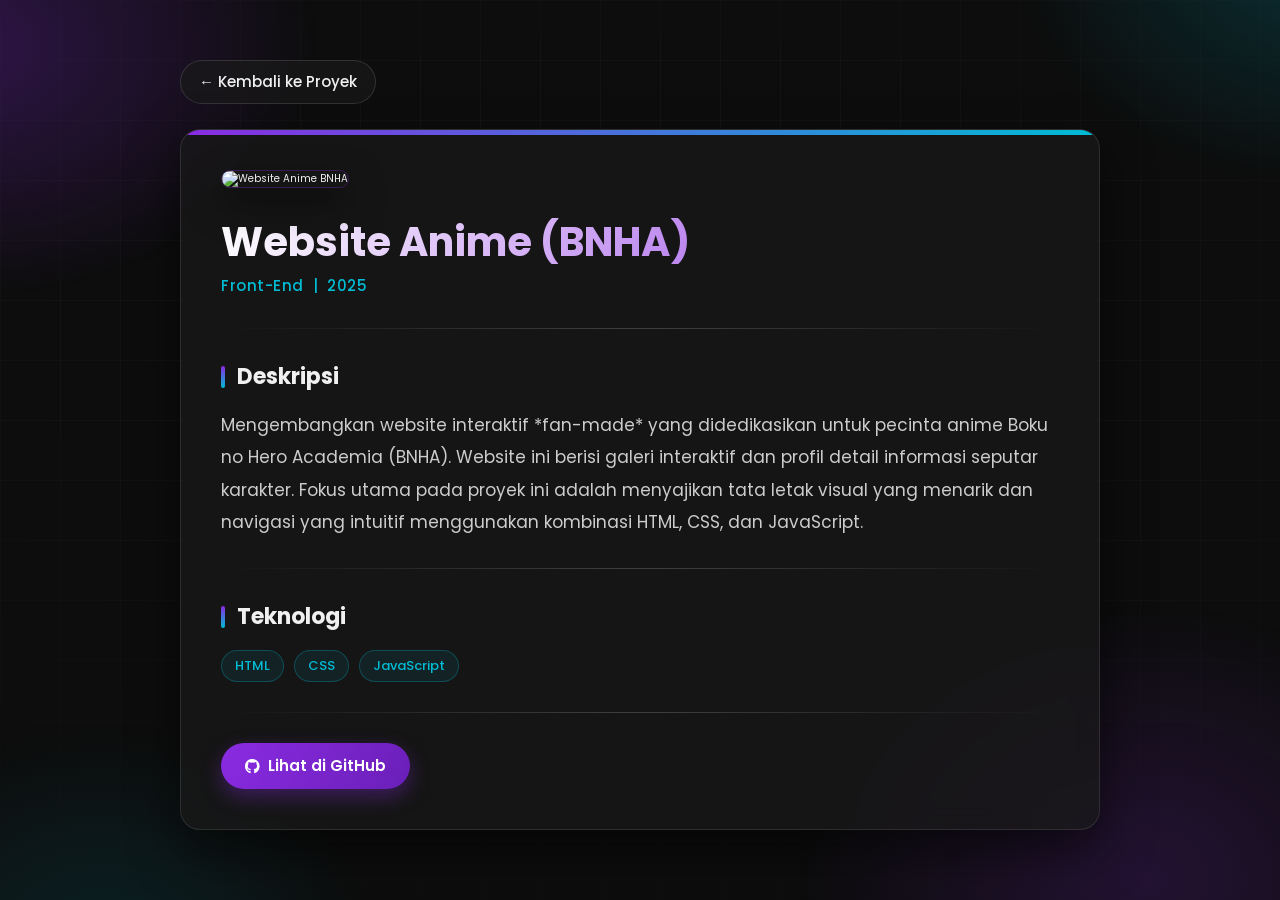
==== animeBNHA.html @ a7925cf9 "Portfolio: ganti 3 proyek, tombol detail, dan integrasi form kontak Proyek - Ganti 3 proyek lama (Ab" ====
<!DOCTYPE html>
<html lang="id">
<head>
    <meta charset="UTF-8">
    <meta name="viewport" content="width=device-width, initial-scale=1.0">
    <title>Detail Projek - Website Anime (BNHA)</title>
    <link rel="stylesheet" href="https://cdnjs.cloudflare.com/ajax/libs/font-awesome/6.7.2/css/all.min.css" integrity="sha512-Evv84Mr4kqVGRNSgIGL/F/aIDqQb7xQ2vcrdIwxfjThSH8CSR7PBEakCr51Ck+w+/U6swU2Im1vVX0SVk9ABhg==" crossorigin="anonymous" referrerpolicy="no-referrer" />
    <link rel="stylesheet" href="style.css">
</head>
<body class="detail-page-body">

    <main class="project-detail-container">
        <a href="index.html#experience" class="back-button">&larr; Kembali ke Proyek</a>

        <div class="project-detail-card">
            <img src="img/WB.jpg" alt="Website Anime BNHA" class="project-hero-image">
            
            <div class="project-header">
                <h1>Website Anime (BNHA)</h1>
                <p class="project-meta">Front-End &nbsp;|&nbsp; 2025</p>
            </div>

            <hr>

            <div class="project-section">
                <h2>Deskripsi</h2>
                <p>
                    Mengembangkan website interaktif *fan-made* yang didedikasikan untuk pecinta anime Boku no Hero Academia (BNHA). Website ini berisi galeri interaktif dan profil detail informasi seputar karakter. Fokus utama pada proyek ini adalah menyajikan tata letak visual yang menarik dan navigasi yang intuitif menggunakan kombinasi HTML, CSS, dan JavaScript.
                </p>
            </div>

            <hr>

            <div class="project-section">
                <h2>Teknologi</h2>
                <div class="tech-tags">
                    <span>HTML</span>
                    <span>CSS</span>
                    <span>JavaScript</span>
                </div>
            </div>

            <hr>

            <div class="project-actions">
                <a href="https://github.com/Mugni120/web_BNHA" target="_blank" rel="noopener noreferrer" class="btn-github">
                    <i class="fa-brands fa-github"></i> Lihat di GitHub
                </a>
            </div>
        </div>
    </main>

</body>
</html>
---- style.css ----
@import url('https://fonts.googleapis.com/css2?family=Poppins:wght@300;400;500;600;700;800;900&display=swap');

* {
    margin: 0;
    padding: 0;
    box-sizing: border-box;
    text-decoration: none;
    border: none;
    outline: none;
    scroll-behavior: smooth;
    font-family: 'Poppins', sans-serif;
}

:root {
    --bg-color: #0d0d0d; /* Darker background */
    --second-bg-color: #1a1a1a; /* Slightly lighter for sections */
    --text-color: #f0f0f0; /* Off-white for text */
    --main-color: #8a2be2; /* Vibrant purple (Violet) */
    --accent-color: #00bcd4; /* Cyan accent for highlights */
}

html {
    font-size: 62.5%; /* 1rem = 10px */
    overflow-x: hidden; /* Prevent horizontal scroll */
}

body {
    background: var(--bg-color);
    color: var(--text-color);
    line-height: 1.6;
}

/* Scrollbar Styles */
html::-webkit-scrollbar {
    width: 0.8rem;
}

html::-webkit-scrollbar-track {
    background: var(--bg-color);
}

html::-webkit-scrollbar-thumb {
    background: var(--main-color);
    border-radius: 0.5rem;
}

/* Header */
.header {
    position: fixed;
    top: 0;
    left: 0;
    width: 100%;
    padding: 2rem 9%;
    background: rgba(13, 13, 13, 0.95); /* Semi-transparent background */
    backdrop-filter: blur(10px); /* Frosted glass effect */
    display: flex;
    justify-content: space-between;
    align-items: center;
    z-index: 1000; /* Ensure header stays on top */
    box-shadow: 0 0.5rem 1rem rgba(0, 0, 0, 0.2);
    transition: 0.3s ease;
}

.logo {
    font-size: 3.2rem;
    color: var(--main-color);
    font-weight: 800;
    cursor: default;
    opacity: 0; /* For animation */
    animation: slideRight 1s ease forwards;
}

.navbar a {
    font-size: 1.7rem;
    color: var(--text-color);
    margin-left: 3.5rem;
    font-weight: 500;
    transition: 0.4s ease;
    position: relative;
}

.navbar a::after {
    content: '';
    position: absolute;
    width: 0;
    height: 0.2rem;
    background: var(--main-color);
    bottom: -0.5rem;
    left: 0;
    transition: 0.3s ease;
}

.navbar a:hover::after,
.navbar a.active::after {
    width: 100%;
}

.navbar a:hover,
.navbar a.active {
    color: var(--main-color);
}

#menu-icon {
    font-size: 3.6rem;
    color: var(--main-color);
    cursor: pointer;
    display: none;
    transition: transform 0.3s ease;
}

#menu-icon.fa-times {
    transform: rotate(90deg);
}

/* Media Queries for Navbar */
@media (max-width: 995px) {
    #menu-icon {
        display: block;
    }
    
    .navbar {
        position: absolute;
        top: 100%;
        left: 0;
        width: 100%;
        padding: 1rem 9%;
        background-color: var(--second-bg-color);
        border-top: 0.1rem solid rgba(255, 255, 255, 0.1);
        box-shadow: 0 0.5rem 1rem rgba(0, 0, 0, 0.2);
        display: none; /* Hidden by default */
        opacity: 0;
        transform: translateY(-20px);
        transition: opacity 0.3s ease, transform 0.3s ease;
    }
    
    .navbar.active {
        display: block;
        opacity: 1;
        transform: translateY(0);
    }
    
    .navbar a {
        display: block;
        font-size: 2rem;
        margin: 2rem 0;
        text-align: center;
        margin-left: 0;
    }
    
    .navbar a::after {
        display: none; /* Hide underline on mobile menu */
    }
}

/* Sections */
section {
    min-height: 100vh;
    padding: 10rem 9% 2rem;
}

.heading {
    font-size: 4.5rem;
    text-align: center;
    margin-bottom: 5rem;
    color: var(--text-color);
}

.heading span {
    color: var(--main-color);
}

/* Home Section */
.home {
    display: flex;
    align-items: center;
    justify-content: center;
    gap: 8rem;
    background: var(--bg-color);
    padding-top: 15rem; /* Space for fixed header */
}

.home-content {
    max-width: 60rem;
    opacity: 0;
    animation: slideLeft 1s ease forwards;
}

.home-content h1 {
    font-size: 5.6rem;
    font-weight: 700;
    line-height: 1.2;
    margin-bottom: 1rem;
}

.home-content h1 span {
    color: var(--main-color);
}

.home-content h3 {
    font-size: 3.2rem;
    margin-bottom: 2rem;
    font-weight: 700;
}

.home-content h3 span {
    color: var(--accent-color);
}

.home-content p {
    font-size: 1.7rem;
    font-weight: 400;
    margin-bottom: 3rem;
    color: #cccccc;
}

.home-img {
    flex: 1;
    text-align: center;
}

.home-img img {
    position: relative;
    width: 35vw; /* Slightly larger image */
    max-width: 450px;
    min-width: 300px;
    border-radius: 50%;
    box-shadow: 0 0 35px var(--main-color),
                0 0 70px var(--accent-color);
    transition: 0.5s ease;
    opacity: 0;
    animation: zoomIn 1s ease forwards, floatImage 4s ease-in-out infinite;
    animation-delay: 1s, 2s;
}

.home-img img:hover {
    transform: scale(1.05) rotate(2deg);
    box-shadow: 0 0 50px var(--main-color),
                0 0 100px var(--accent-color);
}

/* Social Icons */
.social-icons {
    margin-bottom: 4rem;
    display: flex;
    gap: 1.5rem;
}

.social-icons a {
    display: inline-flex;
    justify-content: center;
    align-items: center;
    width: 4.8rem;
    height: 4.8rem;
    background: transparent;
    border: 0.2rem solid var(--main-color);
    font-size: 2.2rem;
    border-radius: 50%;
    color: var(--main-color);
    transition: 0.4s ease;
    position: relative;
    overflow: hidden;
}

.social-icons a::before {
    content: '';
    position: absolute;
    top: 0;
    left: 0;
    width: 0;
    height: 100%;
    background: var(--main-color);
    z-index: -1;
    transition: 0.4s ease;
}

.social-icons a:hover::before {
    width: 100%;
}

.social-icons a:hover {
    color: var(--text-color);
    box-shadow: 0 0 20px var(--main-color);
    transform: translateY(-5px);
}

/* Buttons */
.btn {
    display: inline-block;
    padding: 1.2rem 3.5rem;
    background: var(--main-color);
    border-radius: 4rem;
    font-size: 1.7rem;
    color: var(--text-color);
    font-weight: 600;
    letter-spacing: 0.05rem;
    transition: 0.4s ease;
    box-shadow: 0 0 15px var(--main-color);
    margin-top: 2rem;
    border: none;
    cursor: pointer;
    text-align: center;
}

.btn:hover {
    transform: scale(1.05) translateY(-3px);
    background-color: var(--accent-color);
    color: var(--bg-color);
    box-shadow: 0 0 25px var(--accent-color);
}

.btn.download-cv {
    background: var(--second-bg-color);
    color: var(--main-color);
    border: 0.2rem solid var(--main-color);
    box-shadow: none;
    margin-top: 3rem;
}

.btn.download-cv:hover {
    background: var(--main-color);
    color: var(--text-color);
    box-shadow: 0 0 15px var(--main-color);
}

/* About Section */
.about {
    background: var(--second-bg-color);
    padding: 10rem 9%;
    text-align: center;
}

.about-content {
    max-width: 800px;
    margin: 0 auto;
}

.about-content p {
    font-size: 1.8rem;
    margin-bottom: 2rem;
    color: #cccccc;
}

/* Services Section */
.services-container {
    display: grid;
    grid-template-columns: repeat(auto-fit, minmax(30rem, 1fr));
    gap: 3rem;
    width: 100%;
    max-width: 1200px;
    margin: 0 auto;
}

.service-box {
    background: var(--bg-color);
    padding: 3rem;
    border-radius: 1rem;
    text-align: center;
    border: 0.2rem solid rgba(255, 255, 255, 0.1);
    transition: 0.5s ease;
    display: flex;
    flex-direction: column;
    justify-content: space-between;
    align-items: center;
    box-shadow: 0 0 15px rgba(0, 0, 0, 0.3);
}

.service-box:hover {
    border-color: var(--main-color);
    transform: translateY(-1rem);
    box-shadow: 0 0 25px var(--main-color);
}

.service-box i {
    font-size: 5rem;
    color: var(--main-color);
    margin-bottom: 2rem;
}

.service-box h3 {
    font-size: 2.5rem;
    margin-bottom: 1.5rem;
    color: var(--text-color);
}

.service-box p {
    font-size: 1.5rem;
    color: #cccccc;
    margin-bottom: 2.5rem;
    line-height: 1.8;
}

.service-box .btn {
    padding: 0.8rem 2.5rem;
    font-size: 1.5rem;
    margin-top: auto;
}

/* Modal untuk Layanan */
.service-modal {
    display: none;
    position: fixed;
    top: 0;
    left: 0;
    width: 100%;
    height: 100%;
    background: rgba(0, 0, 0, 0.8);
    z-index: 2000;
    justify-content: center;
    align-items: center;
    backdrop-filter: blur(5px);
}

.modal-content {
    background: var(--second-bg-color);
    padding: 4rem;
    border-radius: 1.5rem;
    max-width: 720px;
    width: 90%;
    /* WAJIB: tanpa max-height + overflow, isi modal yang panjang akan
       melebihi viewport lalu terpotong dan tidak bisa di-scroll.
       dvh ditulis setelah vh agar aman di browser mobile (address bar). */
    max-height: 90vh;
    max-height: 90dvh;
    position: relative;
    border: 0.2rem solid var(--main-color);
    box-shadow: 0 0 30px var(--main-color);
}

/* Hanya modal LAYANAN: judul + tombol tutup tetap diam, isinya yang
   menggulir. Di-scope dengan #service-modal supaya .cv-modal .modal-content
   (yang sudah punya max-height + overflow sendiri) tidak ikut berubah jadi
   flex column -- jika tidak, isinya akan ter-shrink, bukan overflow. */
#service-modal .modal-content {
    display: flex;
    flex-direction: column;
    overflow: hidden;
}

.close-modal {
    position: absolute;
    top: 1.5rem;
    right: 2rem;
    font-size: 3rem;
    cursor: pointer;
    color: var(--text-color);
    transition: color 0.3s ease;
}

.close-modal:hover {
    color: var(--accent-color);
}

#modal-title {
    color: var(--main-color);
    margin-bottom: 2rem;
    font-size: 2.8rem;
    text-align: center;
    flex: 0 0 auto; /* Judul tidak ikut tergulir */
}

#modal-body {
    color: #cccccc;
    line-height: 1.8;
    font-size: 1.6rem;
    /* min-height:0 wajib agar overflow bekerja di dalam flex container */
    flex: 1 1 auto;
    min-height: 0;
    overflow-y: auto;
    overscroll-behavior: contain;
    padding-right: 0.5rem;
}

/* Scrollbar khusus isi modal agar konsisten dengan tema */
#modal-body::-webkit-scrollbar {
    width: 0.6rem;
}

#modal-body::-webkit-scrollbar-track {
    background: rgba(255, 255, 255, 0.05);
    border-radius: 0.4rem;
}

#modal-body::-webkit-scrollbar-thumb {
    background: var(--main-color);
    border-radius: 0.4rem;
}

#modal-body::-webkit-scrollbar-thumb:hover {
    background: var(--accent-color);
}

#modal-body ul {
    list-style: none;
    padding: 0;
    margin: 2rem 0;
}

#modal-body li {
    margin-bottom: 1rem;
    padding-left: 2rem;
    position: relative;
}

#modal-body li::before {
    content: '▸';
    color: var(--accent-color);
    position: absolute;
    left: 0;
}

/* Catatan penutup di modal layanan (konteks "untuk Anda") */
#modal-body .modal-note {
    margin-top: 2.5rem;
    padding: 1.5rem 1.8rem;
    font-size: 1.5rem;
    line-height: 1.7;
    color: var(--text-color);
    background: rgba(138, 43, 226, 0.10);
    border: 0.1rem solid rgba(138, 43, 226, 0.35);
    border-radius: 1.2rem;
}

#modal-body .modal-note strong {
    color: var(--accent-color);
}

/* Tombol ajakan bertindak di dalam modal */
#modal-body .modal-cta {
    margin-top: 2.5rem;
    text-align: center;
}

#modal-body .modal-cta a {
    display: inline-flex;
    align-items: center;
    gap: 0.8rem;
    padding: 1.1rem 2.6rem;
    font-size: 1.5rem;
    font-weight: 600;
    color: var(--text-color);
    background: linear-gradient(120deg, var(--main-color), #6a1fb8);
    border-radius: 3rem;
    box-shadow: 0 0.8rem 2rem rgba(138, 43, 226, 0.4);
    transition: transform 0.3s ease, box-shadow 0.3s ease;
}

#modal-body .modal-cta a:hover {
    transform: translateY(-3px);
    box-shadow: 0 1.2rem 2.6rem rgba(0, 188, 212, 0.45);
    background: linear-gradient(120deg, var(--accent-color), #0e8fa3);
    color: var(--bg-color);
}

/* Skills Section */
.skills-container {
    display: grid;
    grid-template-columns: repeat(auto-fit, minmax(28rem, 1fr));
    gap: 3rem;
    width: 100%;
    max-width: 1000px;
    margin: 0 auto;
}

.skill-category {
    background: var(--second-bg-color);
    padding: 3rem;
    border-radius: 1rem;
    text-align: center;
    border: 0.2rem solid rgba(255, 255, 255, 0.1);
    box-shadow: 0 0 10px rgba(0, 0, 0, 0.2);
    transition: 0.5s ease;
}

.skill-category:hover {
    border-color: var(--main-color);
    transform: translateY(-1rem);
    box-shadow: 0 0 20px var(--main-color);
}

.skill-category h3 {
    font-size: 2.8rem;
    color: var(--main-color);
    margin-bottom: 2rem;
}

.skill-category ul {
    list-style: none;
    padding: 0;
}

.skill-category ul li {
    font-size: 1.8rem;
    color: var(--text-color);
    padding: 0.8rem 0;
    border-bottom: 1px solid rgba(255, 255, 255, 0.05);
    transition: 0.3s ease;
}

.skill-category ul li:last-child {
    border-bottom: none;
}

.skill-category ul li:hover {
    color: var(--accent-color);
    transform: translateX(10px);
}

/* Education & Experience Sections */
.education, .experience {
    background: var(--bg-color);
    padding: 10rem 9%;
}

.education-container, .experience-container {
    position: relative;
    padding: 2rem 0;
    max-width: 900px;
    margin: 0 auto;
}

.education-container::before, .experience-container::before {
    content: '';
    position: absolute;
    top: 0;
    left: 50%;
    transform: translateX(-50%);
    width: 0.4rem;
    height: 100%;
    background: var(--main-color);
}

.education-item, .experience-item {
    background: var(--second-bg-color);
    padding: 2.5rem;
    border-radius: 1rem;
    margin-bottom: 4rem;
    position: relative;
    transition: 0.5s ease;
    border: 0.1rem solid rgba(255, 255, 255, 0.1);
    box-shadow: 0 0 10px rgba(0, 0, 0, 0.2);
    width: 48%;
}

.education-item:hover, .experience-item:hover {
    transform: translateY(-1rem);
    border-color: var(--accent-color);
    box-shadow: 0 0 20px var(--accent-color);
}

.education-item:nth-child(odd) {
    margin-left: 0;
    margin-right: auto;
}

.education-item:nth-child(even) {
    margin-left: auto;
    margin-right: 0;
}

.experience-item:nth-child(odd) {
    margin-left: 0;
    margin-right: auto;
}

.experience-item:nth-child(even) {
    margin-left: auto;
    margin-right: 0;
}

.education-item .education-dot, .experience-item .experience-dot {
    position: absolute;
    top: 50%;
    transform: translateY(-50%);
    width: 1.8rem;
    height: 1.8rem;
    background: var(--main-color);
    border-radius: 50%;
    border: 0.3rem solid var(--bg-color);
    z-index: 1;
}

.education-item:nth-child(odd) .education-dot,
.experience-item:nth-child(odd) .experience-dot {
    right: -2.5rem;
}

.education-item:nth-child(even) .education-dot,
.experience-item:nth-child(even) .experience-dot {
    left: -2.5rem;
}

.education-item h4, .experience-item h4 {
    font-size: 1.6rem;
    color: var(--accent-color);
    margin-bottom: 0.5rem;
}

.education-item h3, .experience-item h3 {
    font-size: 2.5rem;
    color: var(--text-color);
    margin-bottom: 1rem;
}

.education-item p, .experience-item p {
    font-size: 1.6rem;
    color: #cccccc;
    margin-bottom: 1rem;
}

.education-desc {
    font-style: italic;
    color: #999 !important;
    margin-top: 1rem;
}

.experience-item ul {
    list-style: none;
    padding: 0;
    color: #cccccc;
    font-size: 1.5rem;
    margin-top: 1rem;
}

.experience-item ul li {
    margin-bottom: 0.8rem;
    position: relative;
    padding-left: 2rem;
}

.experience-item ul li::before {
    content: '▸';
    color: var(--main-color);
    position: absolute;
    left: 0;
}

/* === Project Image Styling === */
.experience-item img {
    width: 100%;
    max-height: 180px;
    object-fit: cover;
    border-radius: 1.2rem;
    margin: 1.2rem 0;
    box-shadow: 0 10px 25px rgba(0, 0, 0, 0.5);
    border: 1px solid rgba(138, 43, 226, 0.3); /* main-color soft */
    transition: transform 0.3s ease, box-shadow 0.3s ease;
}

.experience-item:hover img {
    transform: scale(1.03);
    box-shadow: 0 15px 35px rgba(138, 43, 226, 0.35);
}


/* Contact Section */
.contact {
    background: var(--second-bg-color);
    padding: 10rem 9%;
}

.contact form {
    max-width: 70rem;
    margin: 0 auto 5rem;
    text-align: center;
}

.contact form .input-box {
    display: flex;
    justify-content: space-between;
    flex-wrap: wrap;
    margin-bottom: 2rem;
    gap: 1.5rem;
}

.contact form .input-box input,
.contact form textarea {
    flex: 1 1 calc(50% - 1.5rem);
    min-width: 250px;
    padding: 1.5rem;
    font-size: 1.6rem;
    color: var(--text-color);
    background: var(--bg-color);
    border-radius: 0.8rem;
    border: 0.1rem solid var(--main-color);
    transition: 0.3s ease;
}

.contact form .input-box input:focus,
.contact form textarea:focus {
    border-color: var(--accent-color);
    box-shadow: 0 0 10px rgba(0, 188, 212, 0.5);
}

.contact form textarea {
    width: 100%;
    resize: none;
    height: 20rem;
    min-height: 15rem;
}

/* Contact Info */
.contact-info {
    display: grid;
    grid-template-columns: repeat(auto-fit, minmax(25rem, 1fr));
    gap: 3rem;
    margin-top: 5rem;
    max-width: 1200px;
    margin-left: auto;
    margin-right: auto;
}

.info-item {
    display: flex;
    align-items: center;
    gap: 1.5rem;
    background: var(--bg-color);
    padding: 2rem;
    border-radius: 1rem;
    border: 0.1rem solid var(--main-color);
    transition: 0.3s ease;
}

.info-item:hover {
    transform: translateY(-5px);
    border-color: var(--accent-color);
    box-shadow: 0 0 15px var(--accent-color);
}

.info-item i {
    font-size: 3rem;
    color: var(--main-color);
}

.info-item div h3 {
    font-size: 1.8rem;
    color: var(--accent-color);
    margin-bottom: 0.5rem;
}

.info-item div p {
    font-size: 1.6rem;
    color: var(--text-color);
}

/* Footer */
.footer {
    display: flex;
    justify-content: space-between;
    align-items: center;
    flex-wrap: wrap;
    padding: 2rem 9%;
    background: var(--bg-color);
    border-top: 0.1rem solid rgba(255, 255, 255, 0.1);
}

.footer-text p {
    font-size: 1.6rem;
    color: #cccccc;
}

.footer-iconTop a {
    display: inline-flex;
    justify-content: center;
    align-items: center;
    padding: 0.8rem;
    background: var(--main-color);
    border-radius: 0.8rem;
    transition: 0.5s ease;
}

.footer-iconTop a i {
    font-size: 2.4rem;
    color: var(--bg-color);
}

.footer-iconTop a:hover {
    box-shadow: 0 0 1rem var(--main-color);
    transform: translateY(-5px);
    background-color: var(--accent-color);
}

/* Keyframe Animations */
@keyframes slideRight {
    0% {
        transform: translateX(-100px);
        opacity: 0;
    }
    100% {
        transform: translateX(0);
        opacity: 1;
    }
}

@keyframes slideLeft {
    0% {
        transform: translateX(100px);
        opacity: 0;
    }
    100% {
        transform: translateX(0);
        opacity: 1;
    }
}

@keyframes zoomIn {
    0% {
        transform: scale(0);
        opacity: 0;
    }
    100% {
        transform: scale(1);
        opacity: 1;
    }
}

@keyframes floatImage {
    0%, 100% {
        transform: translateY(0);
    }
    50% {
        transform: translateY(-24px);
    }
}

/* Responsive Design */
@media (max-width: 1200px) {
    html {
        font-size: 55%;
    }
    
    .home-img img {
        width: 40vw;
    }
    
    .services-container, .skills-container {
        grid-template-columns: repeat(auto-fit, minmax(28rem, 1fr));
    }
}

@media (max-width: 991px) {
    .header {
        padding: 2rem 4%;
    }
    
    section {
        padding: 7rem 4% 2rem;
    }
    
    .home {
        flex-direction: column-reverse;
        padding-top: 10rem;
        gap: 5rem;
        text-align: center;
    }
    
    .home-content {
        max-width: 100%;
    }
    
    .home-img img {
        width: 60vw;
    }
    
    .about, .contact {
        padding: 7rem 4%;
    }
    
    .education-container::before,
    .experience-container::before {
        left: 2rem;
    }
    
    .education-item, .experience-item {
        width: calc(100% - 4rem);
        margin-left: 4rem !important;
        margin-right: 0 !important;
    }
    
    .education-item .education-dot,
    .experience-item .experience-dot {
        left: -2.5rem;
        right: auto;
    }
    
    .contact form .input-box input {
        flex: 1 1 100%;
    }
}

@media (max-width: 768px) {
    .home-content h1 {
        font-size: 4.5rem;
    }
    
    .home-content h3 {
        font-size: 2.8rem;
    }
    
    .home-img img {
        width: 70vw;
    }
    
    .heading {
        font-size: 3.5rem;
    }
    
    .services-container, 
    .skills-container,
    .contact-info {
        grid-template-columns: 1fr;
    }
    
    .social-icons {
        justify-content: center;
    }
}

@media (max-width: 576px) {
    .education-item, .experience-item {
        width: 100%;
        margin-left: 0 !important;
        padding-left: 3rem;
    }
    
    .education-container::before,
    .experience-container::before {
        left: 1rem;
    }
    
    .education-item .education-dot,
    .experience-item .experience-dot {
        left: -1.5rem;
    }
    
    .modal-content {
        padding: 3rem 2rem;
    }

    /* Modal layanan di layar kecil: ruang ekstra agar judul tidak tertutup
       tombol tutup, dan tinggi modal dibuat sedikit lebih lega */
    #service-modal .modal-content {
        max-height: 92vh;
        max-height: 92dvh;
    }

    #service-modal #modal-title {
        padding-right: 2.5rem;
    }
}

@media (max-width: 450px) {
    html {
        font-size: 50%;
    }
    
    .home-img img {
        width: 80vw;
    }
    
    .social-icons a {
        width: 4rem;
        height: 4rem;
        font-size: 1.8rem;
    }
    
    .footer {
        flex-direction: column;
        text-align: center;
        gap: 1.5rem;
    }
}

p span {
    color: var(--accent-color);
    text-shadow: 0 0 5px var(--accent-color);
}

a span {
    color: var(--text-color);
    text-shadow: 0 0 5px var(--text-color);
}

/* Modal CV Styles */
.cv-modal {
    display: none;
    position: fixed;
    top: 0;
    left: 0;
    width: 100%;
    height: 100%;
    background: rgba(0, 0, 0, 0.9);
    z-index: 3000;
    justify-content: center;
    align-items: center;
    backdrop-filter: blur(10px);
    padding: 2rem;
    overflow-y: auto;
}

.cv-modal .modal-content {
    background: var(--second-bg-color);
    padding: 3rem;
    border-radius: 1.5rem;
    max-width: 800px;
    width: 100%;
    max-height: 90vh;
    overflow-y: auto;
    position: relative;
    border: 0.2rem solid var(--main-color);
    box-shadow: 0 0 50px var(--main-color);
    animation: modalSlideIn 0.5s ease;
}

@keyframes modalSlideIn {
    from {
        opacity: 0;
        transform: translateY(-50px);
    }
    to {
        opacity: 1;
        transform: translateY(0);
    }
}

.cv-modal h3 {
    font-size: 2.8rem;
    text-align: center;
    margin-bottom: 3rem;
    color: var(--text-color);
}

.cv-modal h3 span {
    color: var(--main-color);
}

.close-cv-modal {
    position: absolute;
    top: 2rem;
    right: 2.5rem;
    font-size: 3rem;
    color: var(--text-color);
    cursor: pointer;
    transition: color 0.3s ease;
    background: none;
    border: none;
    z-index: 1;
}

.close-cv-modal:hover {
    color: var(--accent-color);
}

/* CV Preview Content */
.cv-preview-container {
    color: var(--text-color);
}

.cv-header-preview {
    background: var(--bg-color);
    padding: 2rem;
    border-radius: 1rem;
    margin-bottom: 3rem;
    border: 0.1rem solid var(--main-color);
}

.cv-personal-info h4 {
    color: var(--main-color);
    font-size: 2rem;
    margin-bottom: 1.5rem;
    display: flex;
    align-items: center;
    gap: 1rem;
}

.cv-personal-info h4 i {
    font-size: 1.8rem;
}

.cv-personal-info p {
    font-size: 1.6rem;
    margin-bottom: 0.8rem;
    display: flex;
    align-items: center;
    gap: 1rem;
}

.cv-personal-info p strong {
    color: var(--accent-color);
    min-width: 120px;
}

.cv-section-preview {
    margin-bottom: 3rem;
    padding: 2rem;
    background: var(--bg-color);
    border-radius: 1rem;
    border-left: 0.4rem solid var(--main-color);
}

.cv-section-preview h4 {
    color: var(--main-color);
    font-size: 2.2rem;
    margin-bottom: 2rem;
    display: flex;
    align-items: center;
    gap: 1rem;
}

.cv-section-preview h4 i {
    font-size: 1.8rem;
}

.cv-item {
    margin-bottom: 2rem;
    padding-bottom: 2rem;
    border-bottom: 1px solid rgba(255, 255, 255, 0.1);
}

.cv-item:last-child {
    border-bottom: none;
    margin-bottom: 0;
    padding-bottom: 0;
}

.cv-item h5 {
    font-size: 1.8rem;
    color: var(--text-color);
    margin-bottom: 0.5rem;
}

.cv-period {
    color: var(--accent-color);
    font-size: 1.4rem;
    font-weight: 500;
    margin-bottom: 0.5rem;
}

.cv-item p {
    font-size: 1.5rem;
    color: #cccccc;
    line-height: 1.6;
}

.cv-desc {
    font-style: italic;
    color: #999 !important;
    margin-top: 0.5rem;
}

/* Skills Grid */
.skills-grid {
    display: grid;
    gap: 1.5rem;
}

.skill-item {
    display: flex;
    align-items: center;
    justify-content: space-between;
    gap: 2rem;
}

.skill-name {
    font-size: 1.6rem;
    color: var(--text-color);
    min-width: 120px;
}

.skill-level {
    flex: 1;
    height: 1rem;
    background: rgba(255, 255, 255, 0.1);
    border-radius: 0.5rem;
    overflow: hidden;
}

.skill-bar {
    height: 100%;
    background: linear-gradient(90deg, var(--main-color), var(--accent-color));
    border-radius: 0.5rem;
    transition: width 1s ease;
}

/* CV Actions */
.cv-actions {
    display: flex;
    gap: 2rem;
    justify-content: center;
    margin-top: 3rem;
    padding-top: 3rem;
    border-top: 1px solid rgba(255, 255, 255, 0.1);
}

.download-cv-btn {
    background: var(--main-color);
    color: white;
    padding: 1.2rem 2.5rem;
    font-size: 1.6rem;
    border-radius: 0.5rem;
    transition: all 0.3s ease;
    display: flex;
    align-items: center;
    gap: 1rem;
}

.download-cv-btn:hover {
    background: var(--accent-color);
    transform: translateY(-3px);
    box-shadow: 0 10px 20px rgba(0, 188, 212, 0.3);
}

.close-cv-btn {
    background: rgba(255, 255, 255, 0.1);
    color: var(--text-color);
    padding: 1.2rem 2.5rem;
    font-size: 1.6rem;
    border-radius: 0.5rem;
    transition: all 0.3s ease;
    display: flex;
    align-items: center;
    gap: 1rem;
    border: 1px solid var(--main-color);
}

.close-cv-btn:hover {
    background: rgba(255, 255, 255, 0.2);
    transform: translateY(-3px);
}

/* Responsive Design for CV Modal */
@media (max-width: 768px) {
    .cv-modal .modal-content {
        padding: 2rem;
        max-height: 85vh;
    }
    
    .cv-modal h3 {
        font-size: 2.2rem;
    }
    
    .cv-personal-info h4 {
        font-size: 1.8rem;
    }
    
    .cv-personal-info p {
        flex-direction: column;
        align-items: flex-start;
        gap: 0.5rem;
    }
    
    .cv-personal-info p strong {
        min-width: auto;
    }
    
    .cv-section-preview {
        padding: 1.5rem;
    }
    
    .cv-section-preview h4 {
        font-size: 1.8rem;
    }
    
    .cv-item h5 {
        font-size: 1.6rem;
    }
    
    .skill-item {
        flex-direction: column;
        align-items: flex-start;
        gap: 1rem;
    }
    
    .skill-name {
        min-width: auto;
    }
    
    .skill-level {
        width: 100%;
    }
    
    .cv-actions {
        flex-direction: column;
        gap: 1.5rem;
    }
    
    .download-cv-btn,
    .close-cv-btn {
        width: 100%;
        justify-content: center;
    }
}

@media (max-width: 480px) {
    .cv-modal {
        padding: 1rem;
    }
    
    .cv-modal .modal-content {
        padding: 1.5rem;
    }
    
    .cv-modal h3 {
        font-size: 2rem;
        margin-bottom: 2rem;
    }
    
    .close-cv-modal {
        top: 1.5rem;
        right: 1.5rem;
        font-size: 2.5rem;
    }
}
/* ================================================================
   ADVANCED ENHANCEMENTS
   (Aurora background, spotlight, project buttons, detail pages)
   ================================================================ */

/* --- Scroll Progress Bar --- */
.scroll-progress {
    position: fixed;
    top: 0;
    left: 0;
    height: 0.4rem;
    width: 0;
    z-index: 1500; /* Di atas header, di bawah modal */
    background: linear-gradient(90deg, var(--main-color), var(--accent-color));
    box-shadow: 0 0 1.2rem var(--main-color);
    transition: width 0.1s linear;
}

/* --- Aurora / Mesh Gradient Background (semua halaman) --- */
body::before {
    content: '';
    position: fixed;
    top: -20%;
    left: -20%;
    width: 140%;
    height: 140%;
    z-index: 0;
    pointer-events: none;
    background:
        radial-gradient(60rem 42rem at 12% 18%, rgba(138, 43, 226, 0.28), transparent 60%),
        radial-gradient(52rem 40rem at 88% 10%, rgba(0, 188, 212, 0.20), transparent 60%),
        radial-gradient(58rem 46rem at 78% 84%, rgba(138, 43, 226, 0.18), transparent 60%),
        radial-gradient(46rem 38rem at 20% 90%, rgba(0, 188, 212, 0.12), transparent 60%);
    animation: auroraDrift 26s ease-in-out infinite alternate;
}

/* --- Grid Overlay --- */
body::after {
    content: '';
    position: fixed;
    inset: 0;
    z-index: 0;
    pointer-events: none;
    background-image:
        linear-gradient(rgba(255, 255, 255, 0.03) 1px, transparent 1px),
        linear-gradient(90deg, rgba(255, 255, 255, 0.03) 1px, transparent 1px);
    background-size: 6rem 6rem;
    -webkit-mask-image: radial-gradient(ellipse 90% 70% at 50% 40%, #000 30%, transparent 100%);
    mask-image: radial-gradient(ellipse 90% 70% at 50% 40%, #000 30%, transparent 100%);
}

@keyframes auroraDrift {
    0% {
        transform: translate3d(0, 0, 0) scale(1);
    }
    50% {
        transform: translate3d(2%, 3%, 0) scale(1.08);
    }
    100% {
        transform: translate3d(-2%, -2%, 0) scale(1.04);
    }
}

/* Konten harus berada di atas aurora */
section, .footer {
    position: relative;
    z-index: 1;
}

/* Section dibuat transparan supaya aurora terlihat */
.home, .education, .experience {
    background: transparent;
}

.about, .contact, .footer {
    background: rgba(26, 26, 26, 0.55);
}

/* --- Gradient Text pada Heading --- */
.heading {
    position: relative;
}

.heading span {
    background: linear-gradient(120deg, var(--main-color), var(--accent-color));
    -webkit-background-clip: text;
    background-clip: text;
    -webkit-text-fill-color: transparent;
}

.heading::after {
    content: '';
    display: block;
    width: 12rem;
    height: 0.4rem;
    margin: 1.5rem auto 0;
    border-radius: 2rem;
    background: linear-gradient(90deg, transparent, var(--main-color), var(--accent-color), transparent);
}

/* --- Glassmorphism pada Kartu --- */
/* Catatan: JANGAN pakai overflow:hidden di sini.
   .education-item / .experience-item menyimpan .education-dot / .experience-dot
   pada offset -2.5rem di luar kartu, sehingga akan terpotong. */
.education-item, .experience-item, .service-box, .skill-category, .info-item {
    position: relative;
    background: rgba(26, 26, 26, 0.72);
    backdrop-filter: blur(12px);
    -webkit-backdrop-filter: blur(12px);
}

/* --- Spotlight yang mengikuti mouse --- */
.education-item::before, .experience-item::before, .service-box::before,
.skill-category::before, .info-item::before {
    content: '';
    position: absolute;
    inset: 0;
    z-index: 0;
    pointer-events: none;
    background: radial-gradient(20rem 20rem at var(--mx, 50%) var(--my, 50%), rgba(138, 43, 226, 0.20), transparent 70%);
    opacity: 0;
    transition: opacity 0.35s ease;
}

.education-item:hover::before, .experience-item:hover::before, .service-box:hover::before,
.skill-category:hover::before, .info-item:hover::before {
    opacity: 1;
}

/* Jaga konten kartu tetap di atas spotlight */
.education-item > *, .experience-item > *, .service-box > *,
.skill-category > *, .info-item > * {
    position: relative;
    z-index: 1;
}

/* --- Project Media (Gambar + Overlay) --- */
.project-media {
    position: relative;
    display: block;
    margin: 1.2rem 0;
    border-radius: 1.2rem;
    overflow: hidden;
    border: 1px solid rgba(138, 43, 226, 0.3);
    box-shadow: 0 10px 25px rgba(0, 0, 0, 0.5);
    transition: transform 0.4s ease, box-shadow 0.4s ease, border-color 0.4s ease;
}

.project-media img {
    width: 100%;
    max-height: 180px;
    object-fit: cover;
    display: block;
    margin: 0;
    border: none;
    border-radius: 0;
    box-shadow: none;
    transition: transform 0.5s ease;
}

.project-media-overlay {
    position: absolute;
    inset: 0;
    display: flex;
    align-items: center;
    justify-content: center;
    text-shadow: none;
    color: transparent;
    background: linear-gradient(180deg, rgba(13, 13, 13, 0.1), rgba(138, 43, 226, 0.6));
    opacity: 0;
    transition: opacity 0.35s ease;
}

.project-media-overlay i {
    font-size: 2.6rem;
    color: #fff;
    transform: scale(0.6) rotate(-45deg);
    transition: transform 0.4s ease;
}

.project-media:hover {
    transform: translateY(-0.5rem);
    border-color: var(--accent-color);
    box-shadow: 0 18px 40px rgba(0, 188, 212, 0.3);
}

.project-media:hover .project-media-overlay {
    opacity: 1;
}

.project-media:hover .project-media-overlay i {
    transform: scale(1) rotate(0deg);
}

.experience-item:hover .project-media img {
    transform: scale(1.08);
}

/* --- Project Tags --- */
.project-tags {
    display: flex;
    flex-wrap: wrap;
    gap: 0.8rem;
    margin-top: 1.2rem;
}

.project-tags span {
    font-size: 1.2rem;
    font-weight: 500;
    color: var(--accent-color);
    background: rgba(0, 188, 212, 0.08);
    border: 1px solid rgba(0, 188, 212, 0.28);
    padding: 0.4rem 1.1rem;
    border-radius: 2rem;
    letter-spacing: 0.03rem;
    transition: 0.3s ease;
}

.project-tags span:hover {
    background: rgba(0, 188, 212, 0.22);
    color: #fff;
}

/* --- Tombol Detail Projek --- */
.btn-project {
    position: relative;
    display: inline-flex;
    align-items: center;
    gap: 0.8rem;
    margin-top: 1.8rem;
    padding: 1rem 2.2rem;
    font-size: 1.4rem;
    font-weight: 600;
    color: var(--text-color);
    background: linear-gradient(120deg, var(--main-color), #6a1fb8);
    border: 0.1rem solid rgba(255, 255, 255, 0.12);
    border-radius: 3rem;
    box-shadow: 0 0.8rem 2rem rgba(138, 43, 226, 0.35);
    overflow: hidden;
    transition: transform 0.35s ease, box-shadow 0.35s ease, border-color 0.35s ease;
}

/* Efek sapuan cahaya saat hover */
.btn-project::before {
    content: '';
    position: absolute;
    top: 0;
    left: -100%;
    width: 100%;
    height: 100%;
    background: linear-gradient(120deg, transparent, rgba(255, 255, 255, 0.28), transparent);
    transition: left 0.5s ease;
}

.btn-project:hover {
    transform: translateY(-4px);
    border-color: var(--accent-color);
    box-shadow: 0 1.2rem 2.6rem rgba(0, 188, 212, 0.4);
}

.btn-project:hover::before {
    left: 100%;
}

.btn-project i {
    position: relative;
    transition: transform 0.35s ease;
}

.btn-project:hover i {
    transform: translateX(5px);
}

/* --- Timeline Dot Pulsing --- */
.education-item .education-dot::after,
.experience-item .experience-dot::after {
    content: '';
    position: absolute;
    inset: -0.8rem;
    border: 0.2rem solid var(--main-color);
    border-radius: 50%;
    opacity: 0;
    animation: dotPulse 2.4s ease-out infinite;
    pointer-events: none;
}

@keyframes dotPulse {
    0% {
        transform: scale(0.6);
        opacity: 0.8;
    }
    100% {
        transform: scale(1.7);
        opacity: 0;
    }
}

/* --- Halaman Detail Projek --- */
.detail-page-body {
    min-height: 100vh;
    display: flex;
    align-items: flex-start;
    justify-content: center;
    padding: 6rem 4%;
}

/* Wajib: konten harus di atas aurora (body::before) yang ber-z-index 0 */
.detail-page-body > * {
    position: relative;
    z-index: 1;
}

.project-detail-container {
    width: 100%;
    max-width: 92rem;
}

.back-button {
    display: inline-flex;
    align-items: center;
    gap: 0.8rem;
    margin-bottom: 2.5rem;
    padding: 0.9rem 1.8rem;
    font-size: 1.5rem;
    font-weight: 500;
    color: var(--text-color);
    background: rgba(26, 26, 26, 0.7);
    border: 0.1rem solid rgba(255, 255, 255, 0.12);
    border-radius: 3rem;
    backdrop-filter: blur(10px);
    -webkit-backdrop-filter: blur(10px);
    transition: 0.35s ease;
}

.back-button:hover {
    color: var(--main-color);
    border-color: var(--main-color);
    transform: translateX(-6px);
    box-shadow: 0 0 1.5rem rgba(138, 43, 226, 0.35);
}

.project-detail-card {
    position: relative;
    padding: 4rem;
    background: rgba(26, 26, 26, 0.72);
    backdrop-filter: blur(14px);
    -webkit-backdrop-filter: blur(14px);
    border: 0.1rem solid rgba(255, 255, 255, 0.1);
    border-radius: 2rem;
    box-shadow: 0 2rem 5rem rgba(0, 0, 0, 0.55);
    overflow: hidden;
    animation: detailIn 0.8s ease forwards;
}

/* Garis gradien di atas kartu */
.project-detail-card::before {
    content: '';
    position: absolute;
    top: 0;
    left: 0;
    width: 100%;
    height: 0.5rem;
    background: linear-gradient(90deg, var(--main-color), var(--accent-color));
}

@keyframes detailIn {
    from {
        opacity: 0;
        transform: translateY(3rem);
    }
    to {
        opacity: 1;
        transform: translateY(0);
    }
}

.project-hero-image {
    width: 100%;
    max-height: 42rem;
    object-fit: cover;
    border-radius: 1.4rem;
    border: 0.1rem solid rgba(138, 43, 226, 0.3);
    box-shadow: 0 1.5rem 3.5rem rgba(0, 0, 0, 0.55);
    margin-bottom: 3rem;
}

.project-header h1 {
    font-size: 4rem;
    line-height: 1.2;
    margin-bottom: 0.8rem;
    background: linear-gradient(120deg, #ffffff, var(--main-color));
    -webkit-background-clip: text;
    background-clip: text;
    -webkit-text-fill-color: transparent;
}

.project-meta {
    font-size: 1.5rem;
    font-weight: 500;
    color: var(--accent-color);
    letter-spacing: 0.05rem;
}

.project-detail-card hr {
    border: none;
    height: 0.1rem;
    margin: 3rem 0;
    background: linear-gradient(90deg, transparent, rgba(255, 255, 255, 0.18), transparent);
}

.project-section h2 {
    display: flex;
    align-items: center;
    gap: 1.2rem;
    font-size: 2.2rem;
    color: var(--text-color);
    margin-bottom: 1.5rem;
}

.project-section h2::before {
    content: '';
    flex: 0 0 auto;
    width: 0.4rem;
    height: 2.2rem;
    background: linear-gradient(var(--main-color), var(--accent-color));
    border-radius: 0.2rem;
}

.project-section p {
    font-size: 1.7rem;
    color: #cccccc;
    line-height: 1.9;
}

/* Daftar "Fitur Utama" di halaman detail */
.project-section ul {
    list-style: none;
    padding: 0;
}

.project-section ul li {
    position: relative;
    padding-left: 2.8rem;
    font-size: 1.6rem;
    color: #cccccc;
    line-height: 1.8;
    margin-bottom: 1rem;
}

.project-section ul li::before {
    content: '\25B8';
    position: absolute;
    left: 0;
    top: -0.1rem;
    font-size: 1.4rem;
    color: var(--main-color);
}

.project-section ul li:hover {
    color: var(--text-color);
}

.tech-tags {
    display: flex;
    flex-wrap: wrap;
    gap: 1rem;
}

.tech-tags span {
    font-size: 1.3rem;
    font-weight: 500;
    color: var(--accent-color);
    background: rgba(0, 188, 212, 0.08);
    border: 1px solid rgba(0, 188, 212, 0.28);
    padding: 0.5rem 1.3rem;
    border-radius: 2rem;
    transition: 0.3s ease;
}

.tech-tags span:hover {
    background: rgba(0, 188, 212, 0.22);
    color: #fff;
}

.project-actions {
    display: flex;
    flex-wrap: wrap;
    gap: 1.5rem;
}

.btn-github {
    display: inline-flex;
    align-items: center;
    gap: 0.8rem;
    padding: 1.1rem 2.4rem;
    font-size: 1.5rem;
    font-weight: 600;
    color: #fff;
    background: linear-gradient(120deg, var(--main-color), #6a1fb8);
    border-radius: 3rem;
    box-shadow: 0 0.8rem 2rem rgba(138, 43, 226, 0.35);
    transition: 0.35s ease;
}

.btn-github:hover {
    transform: translateY(-4px);
    box-shadow: 0 1.2rem 2.6rem rgba(0, 188, 212, 0.4);
}

/* --- Contact Form: honeypot & status --- */

/* Honeypot disembunyikan dari manusia, tapi tetap dibaca bot.
   Web3Forms mewajibkan field botcheck disembunyikan via display:none. */
.hp-field {
    display: none !important;
}

.form-status {
    display: block;
    min-height: 2.2rem;
    margin-top: 1.5rem;
    font-size: 1.5rem;
    line-height: 1.6;
    text-align: left;
    color: #cccccc;
    opacity: 0;
    transform: translateY(-0.5rem);
    transition: opacity 0.3s ease, transform 0.3s ease;
}

.form-status:empty {
    margin-top: 0;
}

.form-status:not(:empty) {
    opacity: 1;
    transform: translateY(0);
    padding: 1.2rem 1.5rem;
    border-radius: 1rem;
    background: rgba(255, 255, 255, 0.04);
    border-left: 0.4rem solid rgba(255, 255, 255, 0.2);
}

.form-status.success {
    color: #7ee787;
    background: rgba(126, 231, 135, 0.08);
    border-left-color: #2ea043;
}

.form-status.error {
    color: #ff9d9d;
    background: rgba(255, 100, 100, 0.08);
    border-left-color: #da3633;
}

/* Tombol nonaktif saat sedang mengirim */
#contact-submit:disabled {
    opacity: 0.6;
    cursor: not-allowed;
    transform: none;
    box-shadow: none;
}

/* --- Responsive untuk Enhancements --- */
@media (max-width: 768px) {
    /* Matikan backdrop-filter di layar kecil: blur di atas background yang
       terus beranimasi mahal computationally dan bisa bikin jank di HP. */
    .education-item, .experience-item, .service-box, .skill-category,
    .info-item, .project-detail-card, .back-button {
        backdrop-filter: none;
        -webkit-backdrop-filter: none;
        background: rgba(26, 26, 26, 0.9);
    }

    .heading::after {
        width: 8rem;
    }

    .btn-project {
        width: 100%;
        justify-content: center;
    }

    .project-detail-card {
        padding: 2.5rem 2rem;
    }

    .project-header h1 {
        font-size: 2.8rem;
    }

    .project-hero-image {
        max-height: 24rem;
    }
}

@media (max-width: 576px) {
    .project-detail-container .btn-github {
        width: 100%;
        justify-content: center;
    }

    .tech-tags span {
        font-size: 1.1rem;
        padding: 0.4rem 1rem;
    }
}

/* --- Aksesibilitas: Hormati preferensi pengguna --- */
@media (prefers-reduced-motion: reduce) {
    body::before,
    .education-item .education-dot::after,
    .experience-item .experience-dot::after,
    .project-detail-card {
        animation: none;
    }

    .scroll-progress {
        transition: none;
    }
}
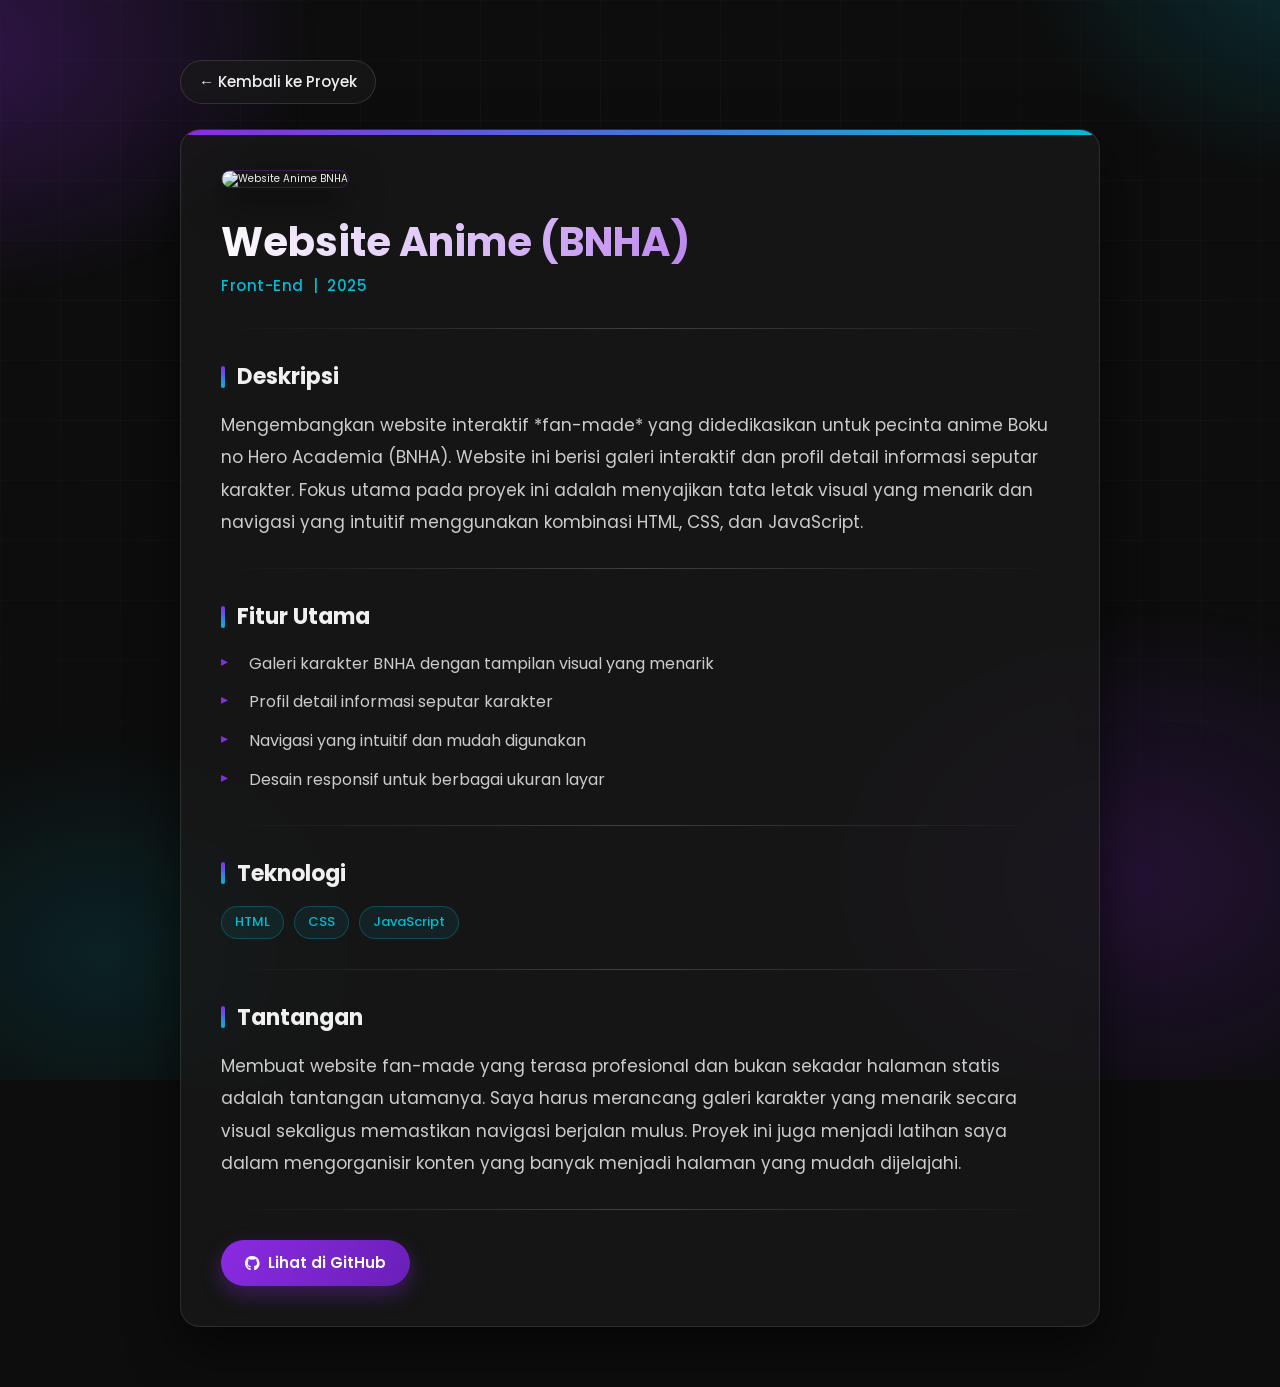
==== commit 851dafe5: "Fix bugs, add SEO meta tags, testimonials, blog carousel with 6 articles - Fix HTML lang attribute b" ====
--- a/animeBNHA.html
+++ b/animeBNHA.html
@@ -32,12 +32,36 @@
             <hr>
 
             <div class="project-section">
+                <h2>Fitur Utama</h2>
+                <ul>
+                    <li>Galeri karakter BNHA dengan tampilan visual yang menarik</li>
+                    <li>Profil detail informasi seputar karakter</li>
+                    <li>Navigasi yang intuitif dan mudah digunakan</li>
+                    <li>Desain responsif untuk berbagai ukuran layar</li>
+                </ul>
+            </div>
+
+            <hr>
+
+            <div class="project-section">
                 <h2>Teknologi</h2>
                 <div class="tech-tags">
                     <span>HTML</span>
                     <span>CSS</span>
                     <span>JavaScript</span>
                 </div>
+            </div>
+
+            <hr>
+
+            <div class="project-section">
+                <h2>Tantangan</h2>
+                <p>
+                    Membuat website fan-made yang terasa profesional dan bukan sekadar halaman statis adalah tantangan utamanya.
+                    Saya harus merancang galeri karakter yang menarik secara visual sekaligus memastikan navigasi
+                    berjalan mulus. Proyek ini juga menjadi latihan saya dalam mengorganisir konten yang banyak
+                    menjadi halaman yang mudah dijelajahi.
+                </p>
             </div>
 
             <hr>
--- a/style.css
+++ b/style.css
@@ -30,6 +30,58 @@
     line-height: 1.6;
 }
 
+/* --- Preloader --- */
+.preloader {
+    position: fixed;
+    top: 0;
+    left: 0;
+    width: 100%;
+    height: 100%;
+    background: var(--bg-color);
+    display: flex;
+    align-items: center;
+    justify-content: center;
+    z-index: 9999;
+    transition: opacity 0.5s ease, visibility 0.5s ease;
+}
+
+.preloader.hidden {
+    opacity: 0;
+    visibility: hidden;
+    pointer-events: none;
+}
+
+.preloader-content {
+    text-align: center;
+}
+
+.preloader-logo {
+    font-size: 3.5rem;
+    font-weight: 800;
+    color: var(--main-color);
+    margin-bottom: 2rem;
+}
+
+.preloader-logo span {
+    color: var(--text-color);
+}
+
+.preloader-spinner {
+    width: 5rem;
+    height: 5rem;
+    border: 0.4rem solid rgba(138, 43, 226, 0.2);
+    border-top-color: var(--main-color);
+    border-radius: 50%;
+    animation: spin 0.8s linear infinite;
+    margin: 0 auto;
+}
+
+@keyframes spin {
+    to {
+        transform: rotate(360deg);
+    }
+}
+
 /* Scrollbar Styles */
 html::-webkit-scrollbar {
     width: 0.8rem;
@@ -50,7 +102,7 @@
     top: 0;
     left: 0;
     width: 100%;
-    padding: 2rem 9%;
+    padding: 1.5rem 5%;
     background: rgba(13, 13, 13, 0.95); /* Semi-transparent background */
     backdrop-filter: blur(10px); /* Frosted glass effect */
     display: flex;
@@ -62,21 +114,24 @@
 }
 
 .logo {
-    font-size: 3.2rem;
+    font-size: 2.8rem;
     color: var(--main-color);
     font-weight: 800;
     cursor: default;
     opacity: 0; /* For animation */
     animation: slideRight 1s ease forwards;
+    white-space: nowrap;
+    flex-shrink: 0;
 }
 
 .navbar a {
-    font-size: 1.7rem;
-    color: var(--text-color);
-    margin-left: 3.5rem;
+    font-size: 1.5rem;
+    color: var(--text-color);
+    margin-left: 2.2rem;
     font-weight: 500;
     transition: 0.4s ease;
     position: relative;
+    white-space: nowrap;
 }
 
 .navbar a::after {
@@ -236,6 +291,38 @@
     transform: scale(1.05) rotate(2deg);
     box-shadow: 0 0 50px var(--main-color),
                 0 0 100px var(--accent-color);
+}
+
+/* --- Availability Badge --- */
+.availability-badge {
+    display: inline-flex;
+    align-items: center;
+    gap: 0.8rem;
+    margin-bottom: 2rem;
+    padding: 0.6rem 1.6rem;
+    font-size: 1.4rem;
+    font-weight: 500;
+    color: #7ee787;
+    background: rgba(126, 231, 135, 0.08);
+    border: 1px solid rgba(126, 231, 135, 0.3);
+    border-radius: 3rem;
+}
+
+.pulse-dot {
+    width: 0.8rem;
+    height: 0.8rem;
+    background: #7ee787;
+    border-radius: 50%;
+    animation: pulseDot 2s ease-in-out infinite;
+}
+
+@keyframes pulseDot {
+    0%, 100% {
+        box-shadow: 0 0 0 0 rgba(126, 231, 135, 0.5);
+    }
+    50% {
+        box-shadow: 0 0 0 0.6rem rgba(126, 231, 135, 0);
+    }
 }
 
 /* Social Icons */
@@ -751,6 +838,275 @@
     box-shadow: 0 15px 35px rgba(138, 43, 226, 0.35);
 }
 
+
+/* --- Blog Section --- */
+.blog {
+    background: var(--bg-color);
+    padding: 10rem 9%;
+}
+
+.blog-carousel-wrapper {
+    display: flex;
+    align-items: center;
+    gap: 1.5rem;
+    max-width: 1200px;
+    margin: 0 auto;
+}
+
+.blog-carousel {
+    overflow: hidden;
+    flex: 1;
+}
+
+.blog-track {
+    display: flex;
+    gap: 3rem;
+    transition: transform 0.5s ease;
+}
+
+.blog-card {
+    background: var(--second-bg-color);
+    border-radius: 1.5rem;
+    overflow: hidden;
+    border: 0.1rem solid rgba(255, 255, 255, 0.1);
+    box-shadow: 0 0 15px rgba(0, 0, 0, 0.3);
+    transition: 0.4s ease;
+    flex: 0 0 calc(33.333% - 2rem);
+    min-width: 0;
+}
+
+.blog-card:hover {
+    transform: translateY(-0.8rem);
+    border-color: var(--main-color);
+    box-shadow: 0 0 25px rgba(138, 43, 226, 0.25);
+}
+
+.blog-image {
+    position: relative;
+    height: 20rem;
+    overflow: hidden;
+}
+
+.blog-image img {
+    width: 100%;
+    height: 100%;
+    object-fit: cover;
+    transition: transform 0.5s ease;
+}
+
+.blog-card:hover .blog-image img {
+    transform: scale(1.08);
+}
+
+.blog-category {
+    position: absolute;
+    top: 1.5rem;
+    left: 1.5rem;
+    padding: 0.5rem 1.2rem;
+    font-size: 1.2rem;
+    font-weight: 600;
+    color: #fff;
+    background: linear-gradient(120deg, var(--main-color), var(--accent-color));
+    border-radius: 2rem;
+}
+
+.blog-content {
+    padding: 2.5rem;
+}
+
+.blog-meta {
+    display: flex;
+    gap: 2rem;
+    margin-bottom: 1.5rem;
+    font-size: 1.3rem;
+    color: #999;
+}
+
+.blog-meta span {
+    display: flex;
+    align-items: center;
+    gap: 0.5rem;
+}
+
+.blog-content h3 {
+    font-size: 2rem;
+    color: var(--text-color);
+    margin-bottom: 1.2rem;
+    line-height: 1.4;
+}
+
+.blog-content p {
+    font-size: 1.5rem;
+    color: #cccccc;
+    line-height: 1.7;
+    margin-bottom: 2rem;
+}
+
+.blog-read-more {
+    display: inline-flex;
+    align-items: center;
+    gap: 0.6rem;
+    font-size: 1.4rem;
+    font-weight: 600;
+    color: var(--main-color);
+    transition: 0.3s ease;
+}
+
+.blog-read-more:hover {
+    color: var(--accent-color);
+    gap: 1rem;
+}
+
+/* --- Blog Carousel Buttons --- */
+.blog-carousel-btn {
+    width: 4.5rem;
+    height: 4.5rem;
+    border-radius: 50%;
+    background: var(--second-bg-color);
+    border: 0.2rem solid var(--main-color);
+    color: var(--main-color);
+    font-size: 1.8rem;
+    cursor: pointer;
+    display: flex;
+    align-items: center;
+    justify-content: center;
+    transition: 0.3s ease;
+    flex-shrink: 0;
+}
+
+.blog-carousel-btn:hover {
+    background: var(--main-color);
+    color: #fff;
+    box-shadow: 0 0 20px rgba(138, 43, 226, 0.4);
+    transform: scale(1.1);
+}
+
+.blog-carousel-btn:disabled {
+    opacity: 0.3;
+    cursor: not-allowed;
+    transform: none;
+}
+
+/* --- Blog Carousel Dots --- */
+.blog-carousel-dots {
+    display: flex;
+    justify-content: center;
+    gap: 1rem;
+    margin-top: 3rem;
+}
+
+.blog-carousel-dot {
+    width: 1rem;
+    height: 1rem;
+    border-radius: 50%;
+    background: rgba(255, 255, 255, 0.2);
+    cursor: pointer;
+    transition: 0.3s ease;
+}
+
+.blog-carousel-dot.active {
+    background: var(--main-color);
+    transform: scale(1.3);
+}
+
+/* --- Blog Responsive --- */
+@media (max-width: 991px) {
+    .blog-card {
+        flex: 0 0 calc(50% - 1.5rem);
+    }
+}
+
+@media (max-width: 600px) {
+    .blog-card {
+        flex: 0 0 100%;
+    }
+
+    .blog-carousel-btn {
+        width: 3.5rem;
+        height: 3.5rem;
+        font-size: 1.4rem;
+    }
+}
+
+/* --- Testimonials Section --- */
+.testimonials {
+    background: var(--second-bg-color);
+    padding: 10rem 9%;
+}
+
+.testimonials-container {
+    display: grid;
+    grid-template-columns: repeat(auto-fit, minmax(30rem, 1fr));
+    gap: 3rem;
+    width: 100%;
+    max-width: 1200px;
+    margin: 0 auto;
+}
+
+.testimonial-card {
+    background: var(--bg-color);
+    padding: 3rem;
+    border-radius: 1.5rem;
+    border: 0.1rem solid rgba(255, 255, 255, 0.1);
+    box-shadow: 0 0 15px rgba(0, 0, 0, 0.3);
+    transition: 0.4s ease;
+    position: relative;
+}
+
+.testimonial-card:hover {
+    border-color: var(--main-color);
+    transform: translateY(-0.8rem);
+    box-shadow: 0 0 25px rgba(138, 43, 226, 0.25);
+}
+
+.testimonial-content {
+    margin-bottom: 2.5rem;
+}
+
+.testimonial-content i {
+    font-size: 2.5rem;
+    color: var(--main-color);
+    margin-bottom: 1.5rem;
+    display: block;
+}
+
+.testimonial-content p {
+    font-size: 1.5rem;
+    color: #cccccc;
+    line-height: 1.8;
+    font-style: italic;
+}
+
+.testimonial-author {
+    display: flex;
+    align-items: center;
+    gap: 1.5rem;
+}
+
+.author-avatar {
+    width: 5rem;
+    height: 5rem;
+    border-radius: 50%;
+    background: linear-gradient(120deg, var(--main-color), var(--accent-color));
+    display: flex;
+    align-items: center;
+    justify-content: center;
+    font-size: 2rem;
+    font-weight: 700;
+    color: #fff;
+    flex-shrink: 0;
+}
+
+.author-info h4 {
+    font-size: 1.6rem;
+    color: var(--text-color);
+    margin-bottom: 0.3rem;
+}
+
+.author-info p {
+    font-size: 1.3rem;
+    color: #999;
+}
 
 /* Contact Section */
 .contact {
